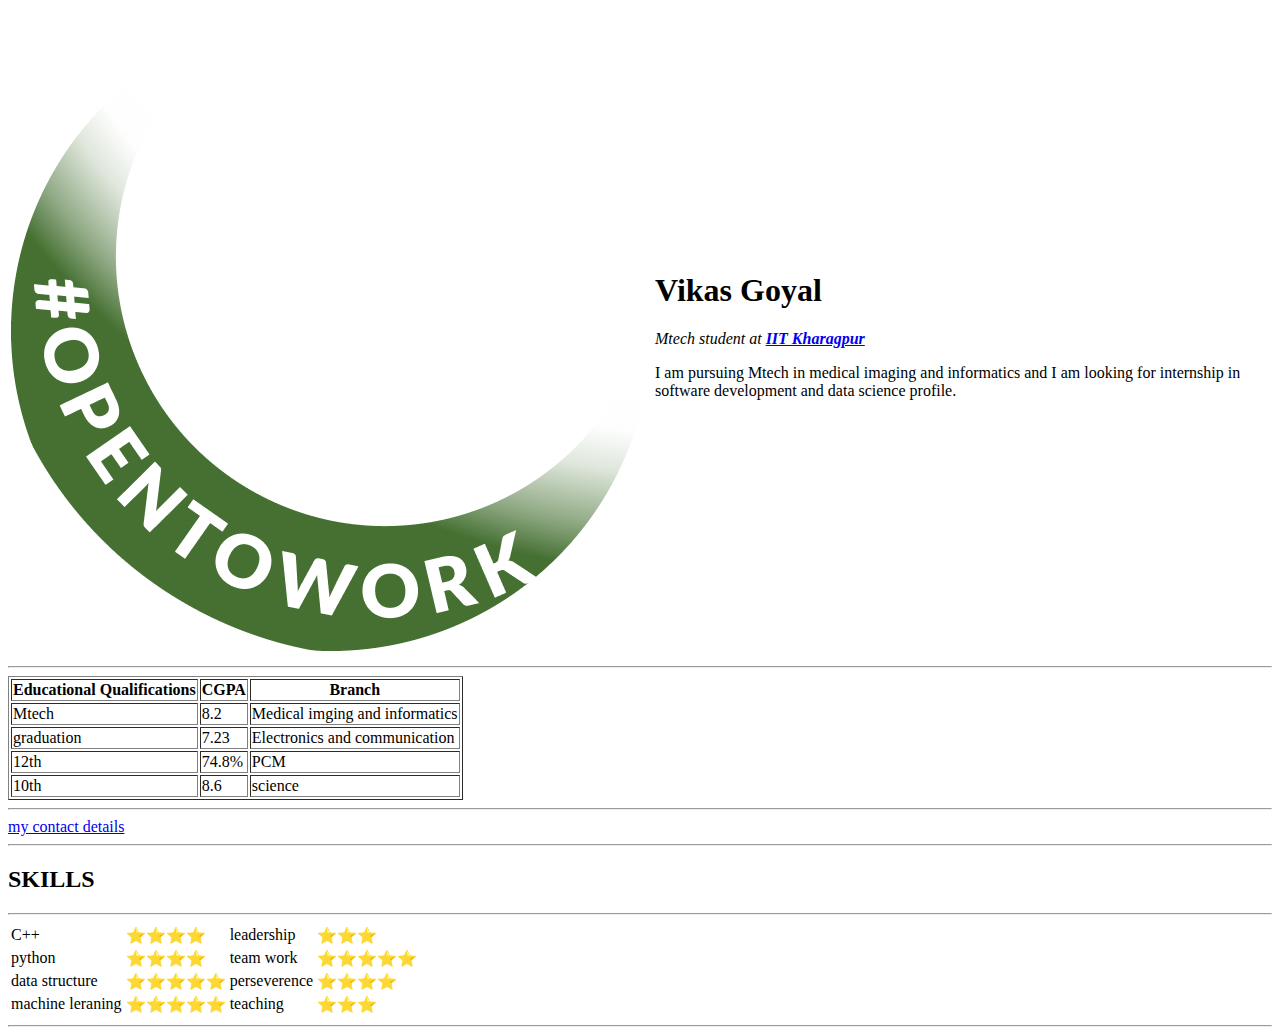
==== index.html @ 77d46afa "Rename burger.html to index.html" ====
<!DOCTYPE html>
<html lang="en">
<head>
    <meta charset="UTF-8">

    <title>vikas goyal personal website</title>
</head>
<body>
    <table cellspacing="'20">
    <td><img src="vikas.png" alt="vikas profile picture"></td>
    <td><h1>Vikas Goyal</h1>
    <p><em>Mtech student at <strong><a href="http://www.iitkgp.ac.in/">IIT Kharagpur</a></strong></em></p>
    <p>I am pursuing Mtech in medical imaging and informatics and I am looking for internship in software development and data science profile.</p></td>
   
    </table>
    <hr>
    <!--<p>Qualifications  cgpa  branch   </p>
    <ul>
        <li> mtech           8.2   medical imaging and informatics </li>
        <li>graduation      7.23  electronics and communication  </li>
        <li>12th            74.8% PCM</li>
        <li>10              8.6   science</li>
    </ul> -->
    <table border="1">
        <thead>
        <tr>
            <th>Educational Qualifications</th>
            <th>CGPA</th>
            <th>Branch</th>
        </thead>
        </tr>
        <tr>
            <td>Mtech</td>
            <td>8.2</td>
            <td>Medical imging and informatics</td>
        </tr>
        <tr>
            <td>graduation</td>
            <td>7.23</td>
            <td>Electronics and communication</td>
        </tr>
        <tr>
            <td>12th</td>
            <td>74.8%</td>
            <td>PCM</td>
            
        </tr>
        <tr>
            <td>10th</td>
            <td>8.6</td>
            <td>science</td>
        </tr>
    </table>
    <hr>

    <a href="contact.html">my contact details</a>
    <hr>
    <h2>SKILLS</h2>
    <hr>
    <table cell spacing="'40">
        <tr>
            <td>C++</td>
            <td>⭐⭐⭐⭐</td>
            <td>leadership</td>
            <td>⭐⭐⭐</td>
        </tr>
        <tr>
            <td>python</td>
            <td>⭐⭐⭐⭐</td>
            <td>team work</td>
            <td>⭐⭐⭐⭐⭐</td>
        </tr>
        <tr>
            <td>data structure</td>
            <td>⭐⭐⭐⭐⭐</td>
            <td>perseverence</td>
            <td>⭐⭐⭐⭐</td>

        </tr>
        <tr>
            <td>machine leraning</td> 
            <td>⭐⭐⭐⭐⭐</td>
            <td>teaching</td>
            <td>⭐⭐⭐</td>

            </tr>
    </table>
    <hr>


</body>
</html>
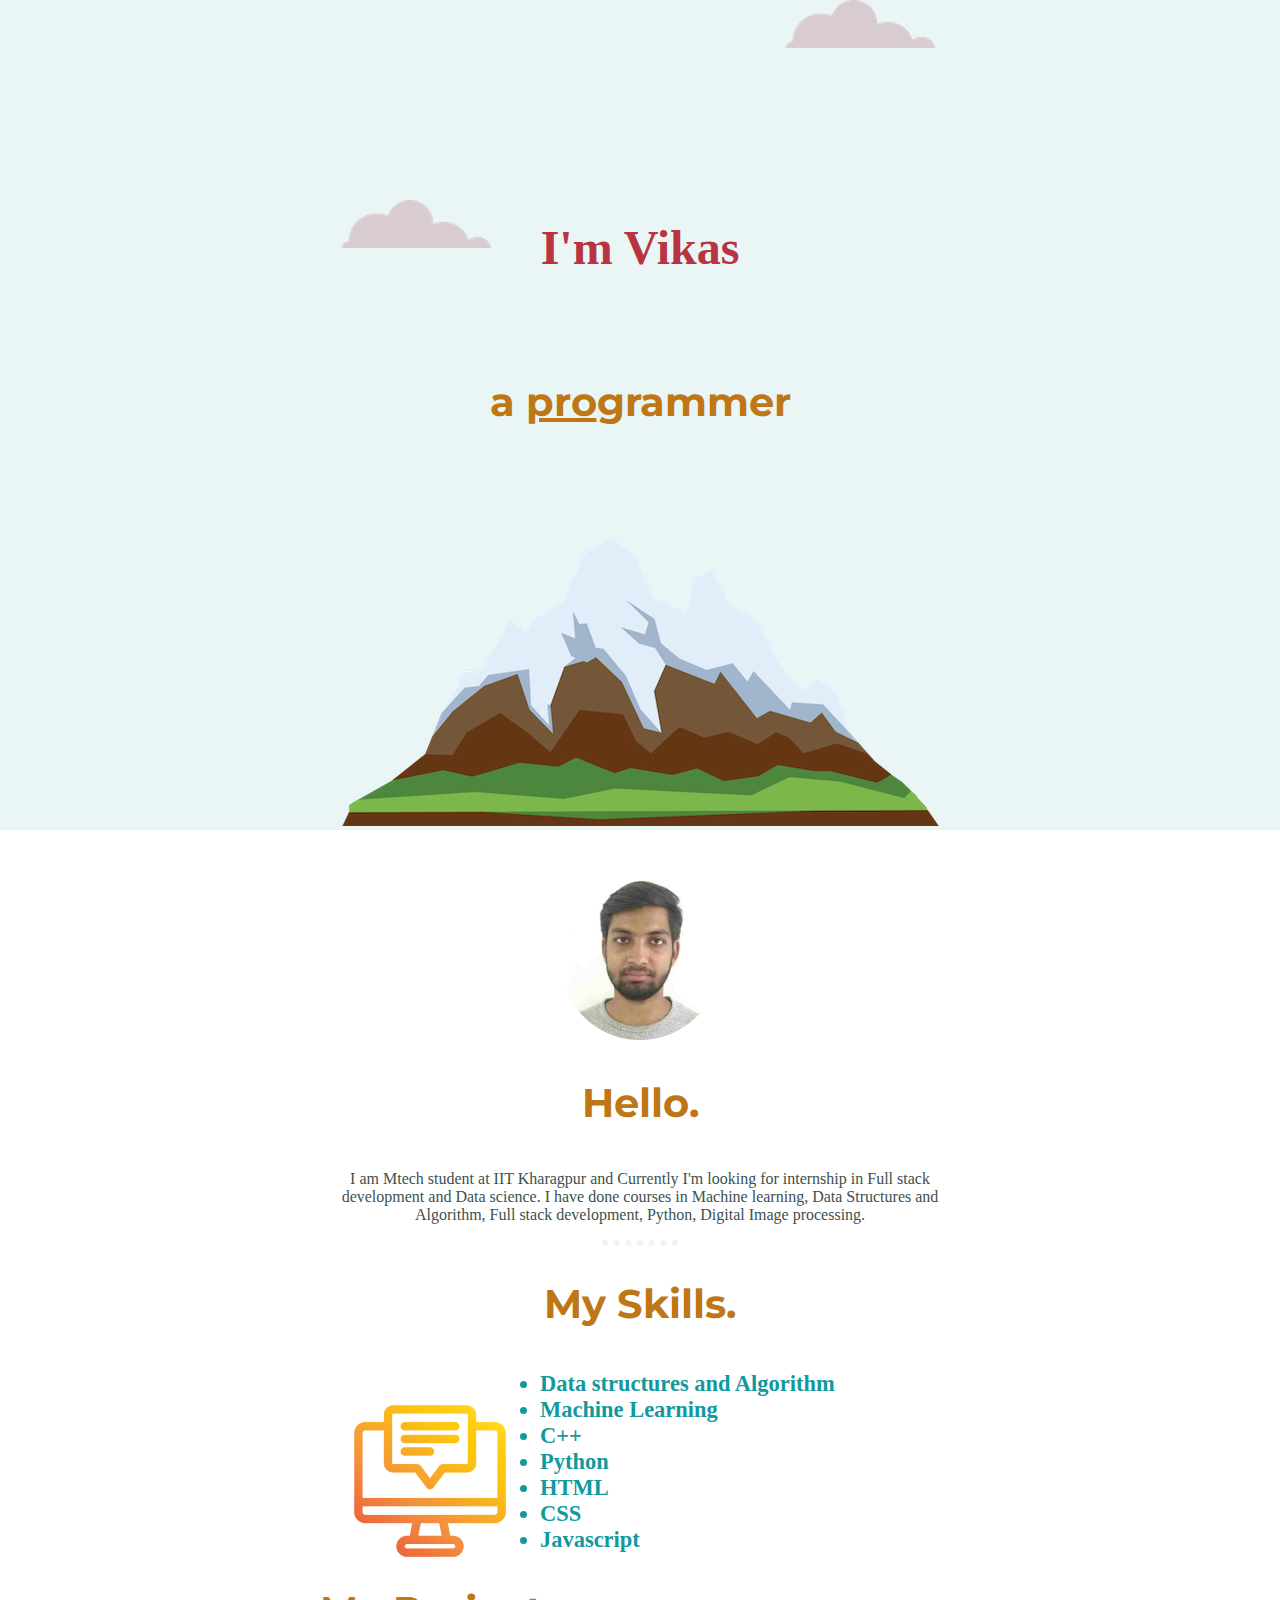
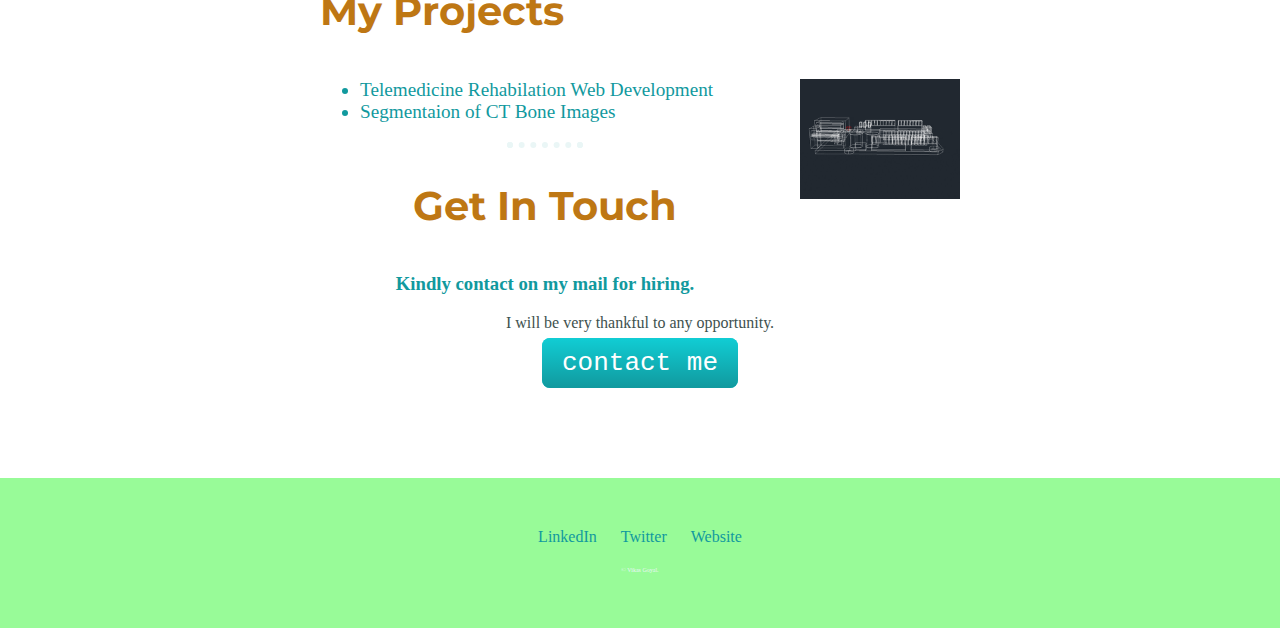
==== commit 15a9ec81: "Add files via upload" ====
--- a/index.html
+++ b/index.html
@@ -1,92 +1,80 @@
 <!DOCTYPE html>
 <html lang="en">
 <head>
-    <meta charset="UTF-8">
-
-    <title>vikas goyal personal website</title>
+    <meta charset="UTF-8"> 
+    <title>vikas goyal</title>
+    <link rel="stylesheet" href="css/style.css">
+    <link rel="icon" href="css/favicon.ico">
+    <link rel="preconnect" href="https://fonts.googleapis.com">
+    <link rel="preconnect" href="https://fonts.gstatic.com" crossorigin>
+    <link href="https://fonts.googleapis.com/css2?family=Montserrat:ital,wght@1,100&display=swap" rel="stylesheet">
+    
 </head>
 <body>
-    <table cellspacing="'20">
-    <td><img src="vikas.png" alt="vikas profile picture"></td>
-    <td><h1>Vikas Goyal</h1>
-    <p><em>Mtech student at <strong><a href="http://www.iitkgp.ac.in/">IIT Kharagpur</a></strong></em></p>
-    <p>I am pursuing Mtech in medical imaging and informatics and I am looking for internship in software development and data science profile.</p></td>
-   
-    </table>
-    <hr>
-    <!--<p>Qualifications  cgpa  branch   </p>
-    <ul>
-        <li> mtech           8.2   medical imaging and informatics </li>
-        <li>graduation      7.23  electronics and communication  </li>
-        <li>12th            74.8% PCM</li>
-        <li>10              8.6   science</li>
-    </ul> -->
-    <table border="1">
-        <thead>
-        <tr>
-            <th>Educational Qualifications</th>
-            <th>CGPA</th>
-            <th>Branch</th>
-        </thead>
-        </tr>
-        <tr>
-            <td>Mtech</td>
-            <td>8.2</td>
-            <td>Medical imging and informatics</td>
-        </tr>
-        <tr>
-            <td>graduation</td>
-            <td>7.23</td>
-            <td>Electronics and communication</td>
-        </tr>
-        <tr>
-            <td>12th</td>
-            <td>74.8%</td>
-            <td>PCM</td>
+  <div class="top-container">
+  <img class="top-cloud" src="CSS - My Site Images/cloud.png" alt="cloud-image">
+  <h1>I'm Vikas</h1>
+  <h2> a <span class="pro">pro</span>grammer</h2>
+  <img class="bottom-cloud" src="CSS - My Site Images/cloud.png" alt="cloud-image">
+  <img src="CSS - My Site Images/mountain.png" alt="mountain-image">
+    </div>
+    <div class="middle-container">
+        <div class="profile">
+          <img class="profile-pic" src="PHOTO-modified.png" alt="profile-photo">
+          <h2>Hello.</h2>
+          <p>I am Mtech student at IIT Kharagpur and Currently  I'm looking for internship in Full stack development and Data science. I have done courses in Machine learning, Data Structures and Algorithm, Full stack development, Python, Digital Image processing.</p>
+        </div>
+        <hr>
+        <div class="skills">
+          <h2>My Skills.</h2>
+          <div class="skill-row">
+            <img class="skill-img" src="chat.png" alt="skillsimg">
+            <h3><ul>
+              <li>Data structures and Algorithm</li>
+              <li>Machine Learning</li>
+              <li>C++</li>
+              <li>Python</li>
+              <li>HTML</li>
+              <li>CSS</li>
+              <li>Javascript</li> 
+             </ul></h3>
             
-        </tr>
-        <tr>
-            <td>10th</td>
-            <td>8.6</td>
-            <td>science</td>
-        </tr>
-    </table>
-    <hr>
-
-    <a href="contact.html">my contact details</a>
-    <hr>
-    <h2>SKILLS</h2>
-    <hr>
-    <table cell spacing="'40">
-        <tr>
-            <td>C++</td>
-            <td>⭐⭐⭐⭐</td>
-            <td>leadership</td>
-            <td>⭐⭐⭐</td>
-        </tr>
-        <tr>
-            <td>python</td>
-            <td>⭐⭐⭐⭐</td>
-            <td>team work</td>
-            <td>⭐⭐⭐⭐⭐</td>
-        </tr>
-        <tr>
-            <td>data structure</td>
-            <td>⭐⭐⭐⭐⭐</td>
-            <td>perseverence</td>
-            <td>⭐⭐⭐⭐</td>
-
-        </tr>
-        <tr>
-            <td>machine leraning</td> 
-            <td>⭐⭐⭐⭐⭐</td>
-            <td>teaching</td>
-            <td>⭐⭐⭐</td>
-
-            </tr>
-    </table>
-    <hr>
-
-
+          </div>
+          <div class="skill-row">
+            <h2> My Projects</h2>
+            <img class="project-gif" src="giphy.gif" alt="gif">
+            <ul>
+              <li>
+                Telemedicine Rehabilation Web Development
+              </li>
+              <li>
+                Segmentaion of CT Bone Images
+              </li>
+            </ul>
+            
+            
+            
+          </div>
+        </div>
+        <hr>
+        <div class="contact-me">
+          <h2>Get In Touch</h2>
+          <h3>Kindly contact on my mail for hiring.</h3>
+          <p>I will be very thankful to any opportunity.</p>
+          
+          <a class="btn" href="vikas12345goyal@gmail.com">contact me</a>
+        </div>
+      </div>
+      
+      
+      <div class="bottom-container">
+       
+        <a class="footer-link" href="https://www.linkedin.com/">LinkedIn</a>
+        <a class="footer-link" href="https://twitter.com/">Twitter</a>
+        <a class="footer-link" href="https://www.appbrewery.co/">Website</a>
+        <p class="copyright">© Vikas Goyal.</p>
+      </div>
+      
+    
 </body>
-</html>
+</html>--- a/css/style.css
+++ b/css/style.css
@@ -0,0 +1,144 @@
+div {
+    
+    
+}
+body {
+    color: #40514E;
+    margin: 0;
+    text-align: center;
+    font-family: 'Merriweather', serif;
+    
+
+}
+h1{
+    color:rgb(185, 52, 67);
+    margin-top: 0;
+    line-height: 4em;
+    font-family: 'Sacramento', cursive;
+    padding-top: 100px;
+    font-size: 3em;
+}
+h2{
+    color: #be7714;
+    font-family: 'Montserrat',sans-serif;
+    font-size: 2.5rem;
+    font-weight: solid;
+    padding-bottom: 10px;
+}
+.top-container{
+background-color: #EAF6F6;
+}
+h3{
+    color:#11999E ;
+}
+hr{
+    border:dotted #EAF6F6 6px;
+    border-bottom: none;
+    width: 10%;
+}
+.footer-link{
+    color: #11999E;
+}
+.skill-row{
+    font-size: larger;
+    color:#11999E ;
+    text-align: left;
+}
+.skill-img{
+     width: 25%;
+     float: left;
+     margin: 30px;
+     margin-bottom: 20px;
+
+
+}
+.middle-container{
+    /*background-color: red;
+    height: 200px;
+    width: 200px;*/
+  /*  position: absolute;
+    left: 200px;
+    top: 200px; */
+width:50%;
+margin: auto;
+
+
+
+    
+}
+a{
+    text-decoration: none;
+    margin: 10px;
+}
+a:hover{
+    color: #EAF6F6;
+}
+
+.bottom-container{
+    /*background-color: blue;
+    height: 200px;
+    width: 200px;*/
+    text-align:center;
+    background-color:palegreen;
+    height:50px;
+    padding:50px;
+    margin-top:100px; ;
+    
+    
+}
+.bottom-cloud{
+    position: absolute;
+    top: 200px;
+    
+
+}
+.pro{
+    text-decoration: underline;
+}
+.top-cloud{
+    position: relative;
+    left:220px;
+}
+
+.profile-pic{
+    width: 25%;
+    padding-top: 50px;
+}
+.project-gif{
+    width:25%;
+    float: right;
+    margin:0px 0px 50px 30px ;
+    padding-bottom:50px;
+}
+.btn {
+    background: #11cdd4;
+    background-image: -webkit-linear-gradient(top, #11cdd4, #11999e);
+    background-image: -moz-linear-gradient(top, #11cdd4, #11999e);
+    background-image: -ms-linear-gradient(top, #11cdd4, #11999e);
+    background-image: -o-linear-gradient(top, #11cdd4, #11999e);
+    background-image: linear-gradient(to bottom, #11cdd4, #11999e);
+    -webkit-border-radius: 8;
+    -moz-border-radius: 8;
+    border-radius: 8px;
+    font-family: Courier New;
+    color: #ffffff;
+    font-size: 26px;
+    padding: 10px 20px 10px 20px;
+    text-decoration: none;
+    margin-bottom: 500px;
+  }
+  
+  .btn:hover {
+    background: #30e3cb;
+    background-image: -webkit-linear-gradient(top, #30e3cb, #2bc4ad);
+    background-image: -moz-linear-gradient(top, #30e3cb, #2bc4ad);
+    background-image: -ms-linear-gradient(top, #30e3cb, #2bc4ad);
+    background-image: -o-linear-gradient(top, #30e3cb, #2bc4ad);
+    background-image: linear-gradient(to bottom, #30e3cb, #2bc4ad);
+    text-decoration: none;
+  }
+  .copyright{
+    color:#EAF6F6;
+    font-size: .075em;
+    padding: 20px 0;
+  }